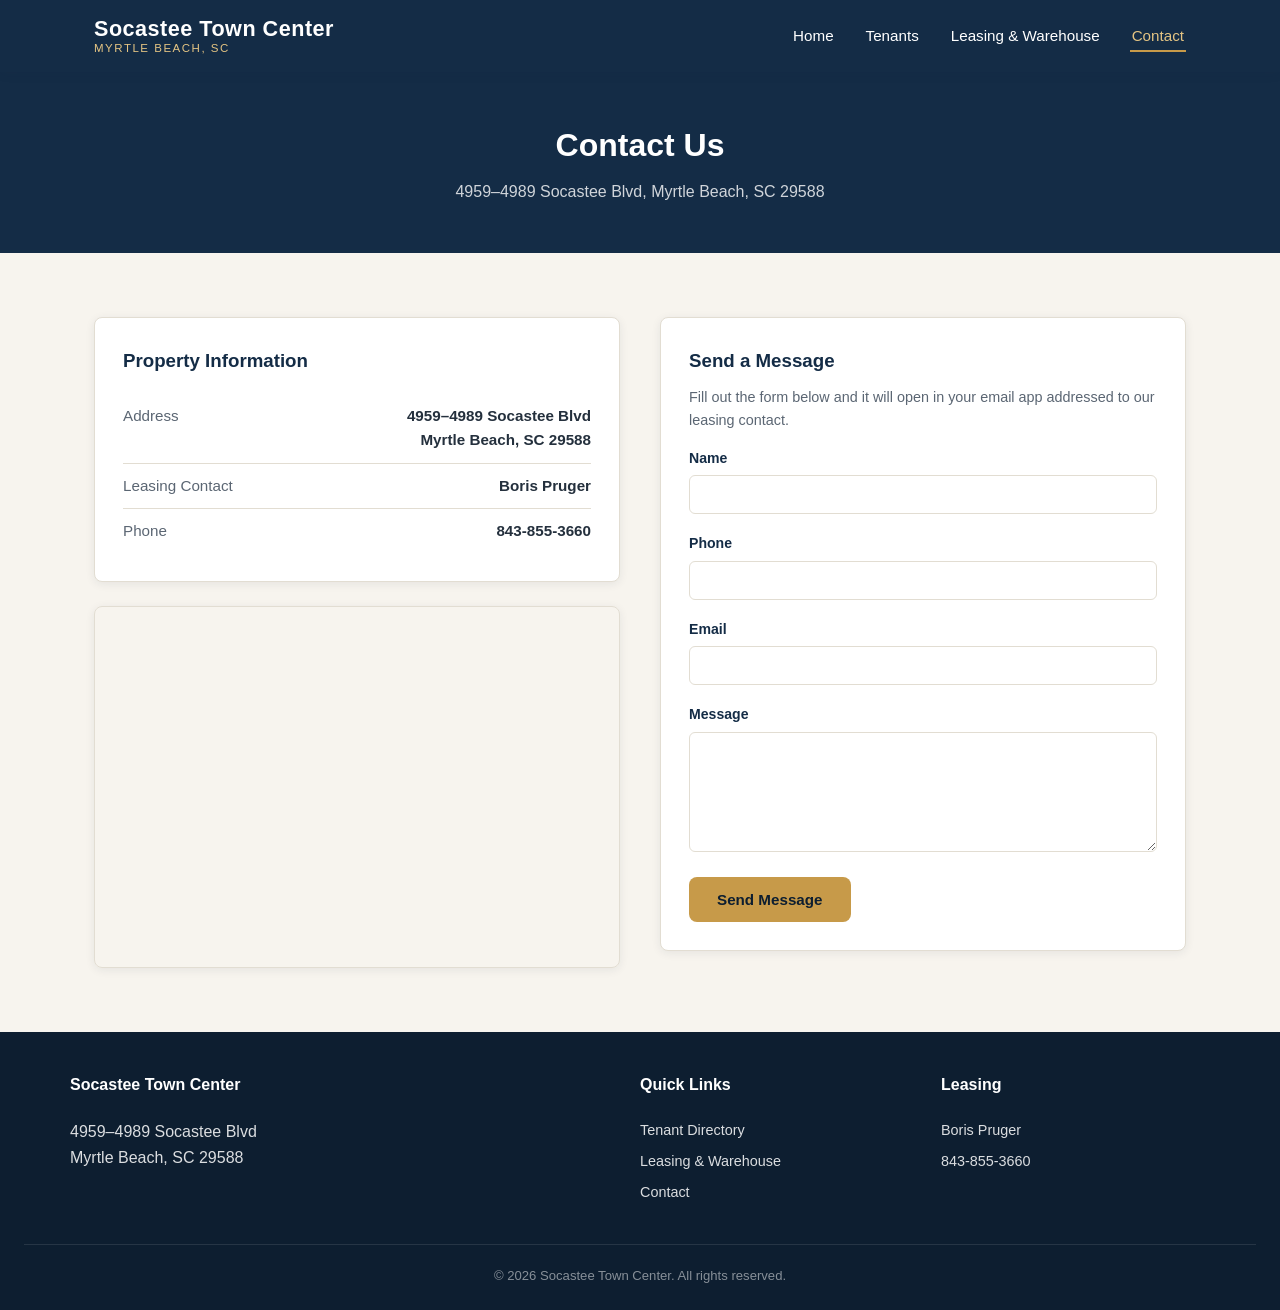
==== contact.html @ b61bdf65 "Add leasing/warehouse page and contact page with mailto inquiry form" ====
<!DOCTYPE html>
<html lang="en">
<head>
<meta charset="UTF-8">
<meta name="viewport" content="width=device-width, initial-scale=1.0">
<title>Contact | Socastee Town Center</title>
<meta name="description" content="Contact Socastee Town Center, 4979 Socastee Blvd, Myrtle Beach, SC 29588. Leasing contact: Boris Pruger, 843-855-3660.">
<link rel="stylesheet" href="css/styles.css">
</head>
<body>

<header class="site-header">
  <nav class="nav">
    <a href="index.html" class="nav-brand">
      <span class="brand-name">Socastee Town Center</span>
      <span class="brand-tag">Myrtle Beach, SC</span>
    </a>
    <button class="nav-toggle" aria-label="Toggle navigation">&#9776;</button>
    <ul class="nav-links">
      <li><a href="index.html">Home</a></li>
      <li><a href="tenants.html">Tenants</a></li>
      <li><a href="leasing.html">Leasing &amp; Warehouse</a></li>
      <li><a href="contact.html" class="active">Contact</a></li>
    </ul>
  </nav>
</header>

<section class="page-header">
  <div class="container">
    <h1>Contact Us</h1>
    <p>4959&ndash;4989 Socastee Blvd, Myrtle Beach, SC 29588</p>
  </div>
</section>

<section class="section">
  <div class="container">
    <div class="contact-grid">

      <div>
        <div class="info-card" style="margin-bottom:24px;">
          <h3>Property Information</h3>
          <ul class="info-list">
            <li><span class="label">Address</span><span class="value">4959&ndash;4989 Socastee Blvd<br>Myrtle Beach, SC 29588</span></li>
            <li><span class="label">Leasing Contact</span><span class="value">Boris Pruger</span></li>
            <li><span class="label">Phone</span><span class="value"><a href="tel:8438553660">843-855-3660</a></span></li>
          </ul>
        </div>
        <div class="map-wrap">
          <iframe
            src="https://www.google.com/maps?q=4979+Socastee+Blvd,+Myrtle+Beach,+SC+29588&output=embed"
            loading="lazy"
            referrerpolicy="no-referrer-when-downgrade"
            title="Map of Socastee Town Center">
          </iframe>
        </div>
      </div>

      <div>
        <div class="info-card">
          <h3>Send a Message</h3>
          <p style="color:var(--text-light); font-size:0.9rem; margin-top:-8px;">
            Fill out the form below and it will open in your email app addressed to our leasing contact.
          </p>
          <form id="contact-form">
            <div class="form-group">
              <label for="name">Name</label>
              <input type="text" id="name" name="name" required>
            </div>
            <div class="form-group">
              <label for="phone">Phone</label>
              <input type="tel" id="phone" name="phone">
            </div>
            <div class="form-group">
              <label for="email">Email</label>
              <input type="email" id="email" name="email" required>
            </div>
            <div class="form-group">
              <label for="message">Message</label>
              <textarea id="message" name="message" required></textarea>
            </div>
            <button type="submit" class="btn btn-gold">Send Message</button>
          </form>
        </div>
      </div>

    </div>
  </div>
</section>

<footer class="site-footer">
  <div class="footer-grid">
    <div>
      <h4>Socastee Town Center</h4>
      <p>4959&ndash;4989 Socastee Blvd<br>Myrtle Beach, SC 29588</p>
    </div>
    <div>
      <h4>Quick Links</h4>
      <ul>
        <li><a href="tenants.html">Tenant Directory</a></li>
        <li><a href="leasing.html">Leasing &amp; Warehouse</a></li>
        <li><a href="contact.html">Contact</a></li>
      </ul>
    </div>
    <div>
      <h4>Leasing</h4>
      <ul>
        <li>Boris Pruger</li>
        <li><a href="tel:8438553660">843-855-3660</a></li>
      </ul>
    </div>
  </div>
  <div class="footer-bottom">
    &copy; <span id="year"></span> Socastee Town Center. All rights reserved.
  </div>
</footer>

<script src="js/main.js"></script>
</body>
</html>
---- css/styles.css ----
/* Socastee Town Center - shared styles */

:root {
  --navy: #142c46;
  --navy-dark: #0d1e30;
  --gold: #c79a49;
  --gold-light: #e4c483;
  --cream: #f7f4ee;
  --text: #24303d;
  --text-light: #5b6673;
  --white: #ffffff;
  --border: #e2ddd2;
  --radius: 8px;
  --shadow: 0 2px 10px rgba(20, 44, 70, 0.08);
}

* {
  box-sizing: border-box;
}

html {
  scroll-behavior: smooth;
}

body {
  margin: 0;
  font-family: "Segoe UI", Helvetica, Arial, sans-serif;
  color: var(--text);
  background: var(--cream);
  line-height: 1.6;
}

a {
  color: inherit;
  text-decoration: none;
}

img {
  max-width: 100%;
  display: block;
}

.container {
  width: 100%;
  max-width: 1140px;
  margin: 0 auto;
  padding: 0 24px;
}

/* Header / Nav */
.site-header {
  background: var(--navy);
  color: var(--white);
  position: sticky;
  top: 0;
  z-index: 100;
  box-shadow: var(--shadow);
}

.nav {
  display: flex;
  align-items: center;
  justify-content: space-between;
  padding: 16px 24px;
  max-width: 1140px;
  margin: 0 auto;
}

.nav-brand {
  display: flex;
  flex-direction: column;
  line-height: 1.2;
}

.nav-brand .brand-name {
  font-size: 1.35rem;
  font-weight: 700;
  letter-spacing: 0.5px;
  color: var(--white);
}

.nav-brand .brand-tag {
  font-size: 0.72rem;
  text-transform: uppercase;
  letter-spacing: 1.5px;
  color: var(--gold-light);
}

.nav-links {
  display: flex;
  gap: 28px;
  list-style: none;
  margin: 0;
  padding: 0;
}

.nav-links a {
  font-size: 0.95rem;
  font-weight: 500;
  color: var(--white);
  padding: 6px 2px;
  border-bottom: 2px solid transparent;
  transition: border-color 0.2s ease, color 0.2s ease;
}

.nav-links a:hover,
.nav-links a.active {
  color: var(--gold-light);
  border-bottom-color: var(--gold);
}

.nav-toggle {
  display: none;
  background: none;
  border: 1px solid rgba(255, 255, 255, 0.4);
  border-radius: 6px;
  color: var(--white);
  font-size: 1.1rem;
  padding: 6px 10px;
  cursor: pointer;
}

/* Hero */
.hero {
  background: linear-gradient(135deg, var(--navy) 0%, var(--navy-dark) 100%);
  color: var(--white);
  padding: 72px 24px;
  text-align: center;
}

.hero h1 {
  font-size: 2.4rem;
  margin: 0 0 12px;
}

.hero p {
  font-size: 1.15rem;
  color: rgba(255, 255, 255, 0.85);
  max-width: 640px;
  margin: 0 auto 28px;
}

.hero .hero-address {
  font-size: 1rem;
  color: var(--gold-light);
  margin-bottom: 28px;
}

.btn {
  display: inline-block;
  padding: 12px 26px;
  border-radius: var(--radius);
  font-weight: 600;
  font-size: 0.95rem;
  cursor: pointer;
  border: 2px solid transparent;
  transition: transform 0.15s ease, box-shadow 0.15s ease;
}

.btn:hover {
  transform: translateY(-1px);
}

.btn-gold {
  background: var(--gold);
  color: var(--navy-dark);
}

.btn-gold:hover {
  background: var(--gold-light);
}

.btn-outline {
  background: transparent;
  border-color: var(--white);
  color: var(--white);
}

.btn-outline:hover {
  background: rgba(255, 255, 255, 0.1);
}

.btn-row {
  display: flex;
  gap: 16px;
  justify-content: center;
  flex-wrap: wrap;
}

/* Sections */
.section {
  padding: 64px 24px;
}

.section-alt {
  background: var(--white);
}

.section-heading {
  text-align: center;
  margin-bottom: 44px;
}

.section-heading h2 {
  font-size: 1.9rem;
  margin: 0 0 10px;
  color: var(--navy);
}

.section-heading p {
  color: var(--text-light);
  max-width: 560px;
  margin: 0 auto;
}

.eyebrow {
  text-transform: uppercase;
  letter-spacing: 1.5px;
  font-size: 0.78rem;
  font-weight: 700;
  color: var(--gold);
  display: block;
  margin-bottom: 8px;
}

/* Facts / stats */
.facts-grid {
  display: grid;
  grid-template-columns: repeat(auto-fit, minmax(160px, 1fr));
  gap: 24px;
  max-width: 900px;
  margin: 0 auto;
}

.fact-card {
  background: var(--white);
  border: 1px solid var(--border);
  border-radius: var(--radius);
  padding: 28px 16px;
  text-align: center;
  box-shadow: var(--shadow);
}

.fact-card .fact-number {
  font-size: 2.1rem;
  font-weight: 700;
  color: var(--navy);
}

.fact-card .fact-label {
  color: var(--text-light);
  font-size: 0.92rem;
  margin-top: 6px;
}

/* Tenant cards */
.tenant-grid {
  display: grid;
  grid-template-columns: repeat(auto-fill, minmax(240px, 1fr));
  gap: 20px;
}

.tenant-card {
  background: var(--white);
  border: 1px solid var(--border);
  border-radius: var(--radius);
  padding: 20px;
  box-shadow: var(--shadow);
  display: flex;
  flex-direction: column;
  gap: 6px;
}

.tenant-card .suite {
  font-size: 0.78rem;
  text-transform: uppercase;
  letter-spacing: 1px;
  color: var(--gold);
  font-weight: 700;
}

.tenant-card .tenant-name {
  font-size: 1.15rem;
  font-weight: 700;
  color: var(--navy);
}

.tenant-card .tenant-category {
  color: var(--text-light);
  font-size: 0.92rem;
}

.tenant-card .two-space-badge {
  display: inline-block;
  margin-top: 4px;
  font-size: 0.75rem;
  background: var(--cream);
  border: 1px solid var(--border);
  color: var(--text-light);
  padding: 2px 8px;
  border-radius: 20px;
  width: fit-content;
}

.tenant-card--placeholder {
  border: 1px dashed #c7b98f;
  background: #fbf8f1;
}

.tenant-card--placeholder .tenant-name {
  color: var(--text-light);
  font-style: italic;
}

.needs-info-badge {
  display: inline-block;
  margin-top: 4px;
  font-size: 0.72rem;
  font-weight: 700;
  text-transform: uppercase;
  letter-spacing: 0.5px;
  color: #9a6b1f;
  background: #f3e3c4;
  padding: 3px 8px;
  border-radius: 4px;
  width: fit-content;
}

/* Warehouse / leasing */
.info-split {
  display: grid;
  grid-template-columns: 1.1fr 0.9fr;
  gap: 40px;
  align-items: start;
}

@media (max-width: 800px) {
  .info-split {
    grid-template-columns: 1fr;
  }
}

.info-card {
  background: var(--white);
  border: 1px solid var(--border);
  border-radius: var(--radius);
  padding: 28px;
  box-shadow: var(--shadow);
}

.info-card h3 {
  color: var(--navy);
  margin-top: 0;
}

.info-list {
  list-style: none;
  padding: 0;
  margin: 16px 0 0;
}

.info-list li {
  padding: 10px 0;
  border-bottom: 1px solid var(--border);
  display: flex;
  justify-content: space-between;
  gap: 16px;
  font-size: 0.95rem;
}

.info-list li:last-child {
  border-bottom: none;
}

.info-list .label {
  color: var(--text-light);
}

.info-list .value {
  font-weight: 600;
  text-align: right;
}

/* Map */
.map-wrap {
  border-radius: var(--radius);
  overflow: hidden;
  box-shadow: var(--shadow);
  border: 1px solid var(--border);
}

.map-wrap iframe {
  width: 100%;
  height: 360px;
  border: 0;
  display: block;
}

/* Contact form */
.contact-grid {
  display: grid;
  grid-template-columns: 1fr 1fr;
  gap: 40px;
}

@media (max-width: 800px) {
  .contact-grid {
    grid-template-columns: 1fr;
  }
}

.form-group {
  margin-bottom: 18px;
}

.form-group label {
  display: block;
  font-size: 0.88rem;
  font-weight: 600;
  margin-bottom: 6px;
  color: var(--navy);
}

.form-group input,
.form-group textarea {
  width: 100%;
  padding: 10px 12px;
  border: 1px solid var(--border);
  border-radius: 6px;
  font-family: inherit;
  font-size: 0.95rem;
  background: var(--white);
}

.form-group textarea {
  resize: vertical;
  min-height: 120px;
}

/* Footer */
.site-footer {
  background: var(--navy-dark);
  color: rgba(255, 255, 255, 0.85);
  padding: 40px 24px 24px;
}

.footer-grid {
  display: grid;
  grid-template-columns: 2fr 1fr 1fr;
  gap: 32px;
  max-width: 1140px;
  margin: 0 auto;
}

@media (max-width: 700px) {
  .footer-grid {
    grid-template-columns: 1fr;
  }
}

.site-footer h4 {
  color: var(--white);
  margin-top: 0;
  font-size: 1rem;
}

.site-footer ul {
  list-style: none;
  padding: 0;
  margin: 0;
}

.site-footer li {
  margin-bottom: 8px;
  font-size: 0.9rem;
}

.site-footer a:hover {
  color: var(--gold-light);
}

.footer-bottom {
  text-align: center;
  font-size: 0.82rem;
  color: rgba(255, 255, 255, 0.5);
  margin-top: 32px;
  padding-top: 20px;
  border-top: 1px solid rgba(255, 255, 255, 0.1);
}

/* Page header (interior pages) */
.page-header {
  background: var(--navy);
  color: var(--white);
  padding: 48px 24px;
  text-align: center;
}

.page-header h1 {
  margin: 0 0 8px;
  font-size: 2rem;
}

.page-header p {
  color: rgba(255, 255, 255, 0.8);
  margin: 0;
}

/* Mobile nav */
@media (max-width: 760px) {
  .nav-toggle {
    display: inline-block;
  }

  .nav-links {
    position: absolute;
    top: 100%;
    left: 0;
    right: 0;
    background: var(--navy);
    flex-direction: column;
    gap: 0;
    max-height: 0;
    overflow: hidden;
    transition: max-height 0.25s ease;
  }

  .nav-links.open {
    max-height: 400px;
  }

  .nav-links li {
    border-top: 1px solid rgba(255, 255, 255, 0.1);
  }

  .nav-links a {
    display: block;
    padding: 14px 24px;
    border-bottom: none;
  }
}
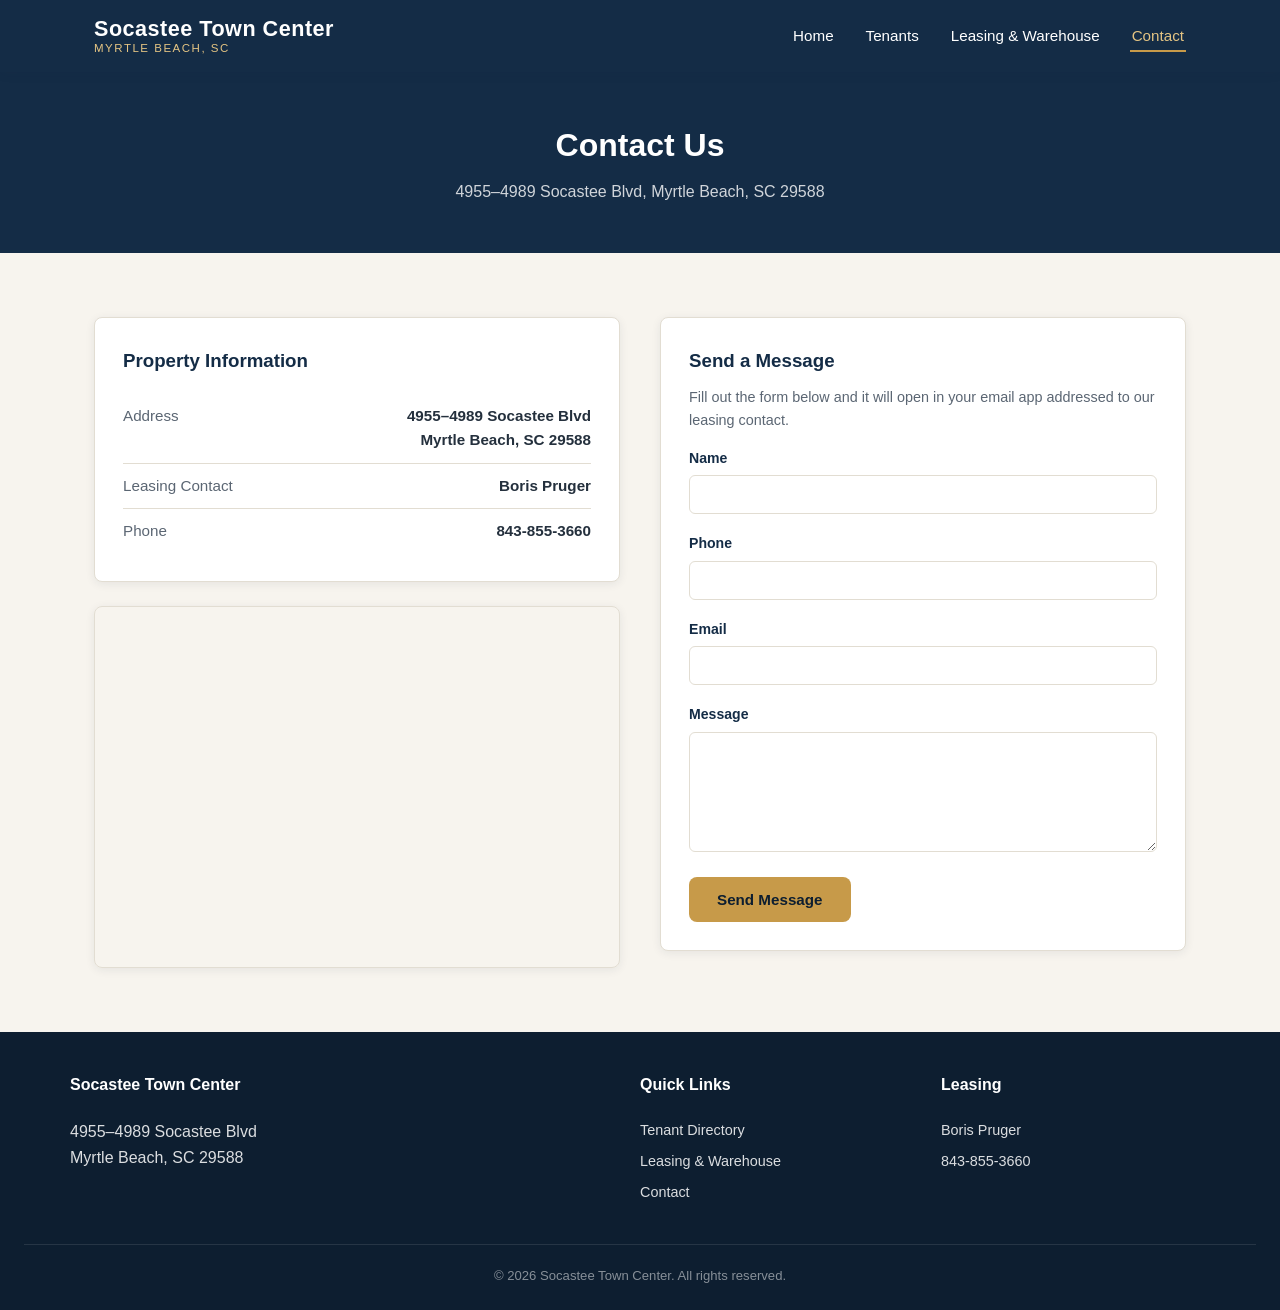
==== commit 6666613f: "Add Village Laundromat, update address range to 4955-4989 and tenant/space counts" ====
--- a/contact.html
+++ b/contact.html
@@ -28,7 +28,7 @@
 <section class="page-header">
   <div class="container">
     <h1>Contact Us</h1>
-    <p>4959&ndash;4989 Socastee Blvd, Myrtle Beach, SC 29588</p>
+    <p>4955&ndash;4989 Socastee Blvd, Myrtle Beach, SC 29588</p>
   </div>
 </section>
 
@@ -40,7 +40,7 @@
         <div class="info-card" style="margin-bottom:24px;">
           <h3>Property Information</h3>
           <ul class="info-list">
-            <li><span class="label">Address</span><span class="value">4959&ndash;4989 Socastee Blvd<br>Myrtle Beach, SC 29588</span></li>
+            <li><span class="label">Address</span><span class="value">4955&ndash;4989 Socastee Blvd<br>Myrtle Beach, SC 29588</span></li>
             <li><span class="label">Leasing Contact</span><span class="value">Boris Pruger</span></li>
             <li><span class="label">Phone</span><span class="value"><a href="tel:8438553660">843-855-3660</a></span></li>
           </ul>
@@ -91,7 +91,7 @@
   <div class="footer-grid">
     <div>
       <h4>Socastee Town Center</h4>
-      <p>4959&ndash;4989 Socastee Blvd<br>Myrtle Beach, SC 29588</p>
+      <p>4955&ndash;4989 Socastee Blvd<br>Myrtle Beach, SC 29588</p>
     </div>
     <div>
       <h4>Quick Links</h4>
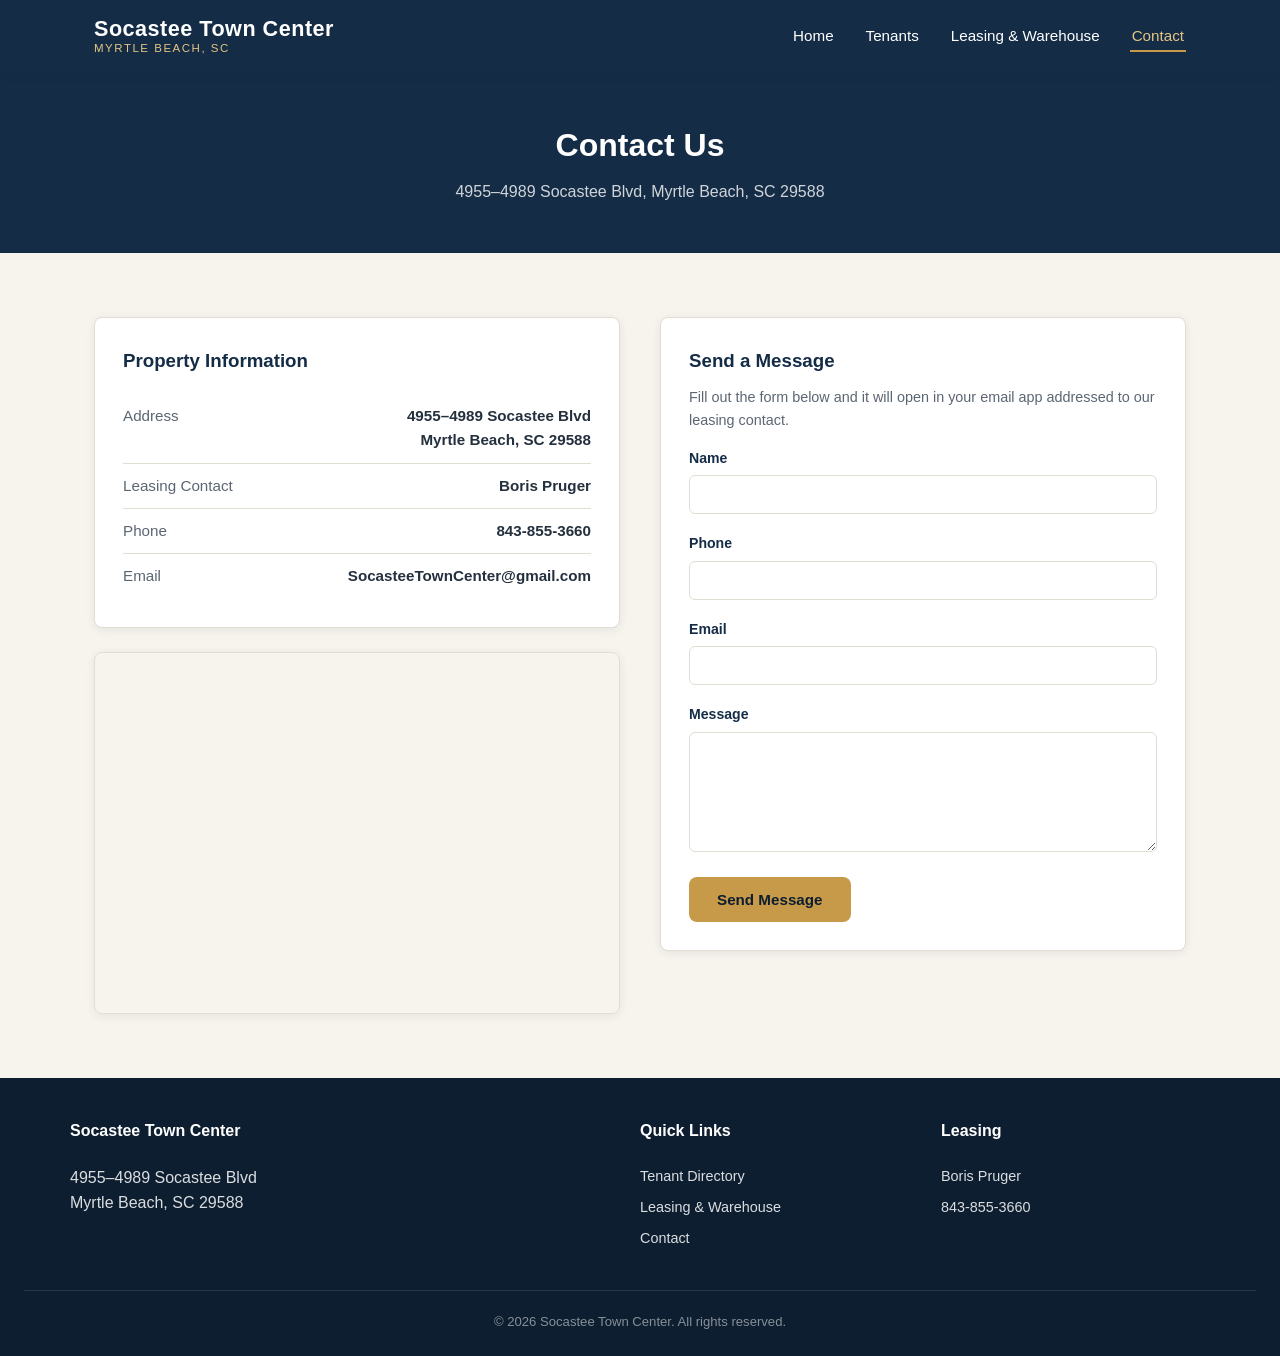
==== commit 970c134a: "Add leasing contact email SocasteeTownCenter@gmail.com" ====
--- a/contact.html
+++ b/contact.html
@@ -43,6 +43,7 @@
             <li><span class="label">Address</span><span class="value">4955&ndash;4989 Socastee Blvd<br>Myrtle Beach, SC 29588</span></li>
             <li><span class="label">Leasing Contact</span><span class="value">Boris Pruger</span></li>
             <li><span class="label">Phone</span><span class="value"><a href="tel:8438553660">843-855-3660</a></span></li>
+            <li><span class="label">Email</span><span class="value"><a href="mailto:SocasteeTownCenter@gmail.com">SocasteeTownCenter@gmail.com</a></span></li>
           </ul>
         </div>
         <div class="map-wrap">
--- a/css/styles.css
+++ b/css/styles.css
@@ -253,6 +253,18 @@
   margin-top: 6px;
 }
 
+.fact-card--link {
+  display: block;
+  text-decoration: none;
+  transition: transform 0.15s ease, box-shadow 0.15s ease;
+}
+
+.fact-card--link:hover {
+  transform: translateY(-2px);
+  box-shadow: 0 4px 16px rgba(20, 44, 70, 0.14);
+  border-color: var(--gold);
+}
+
 /* Tenant cards */
 .tenant-grid {
   display: grid;
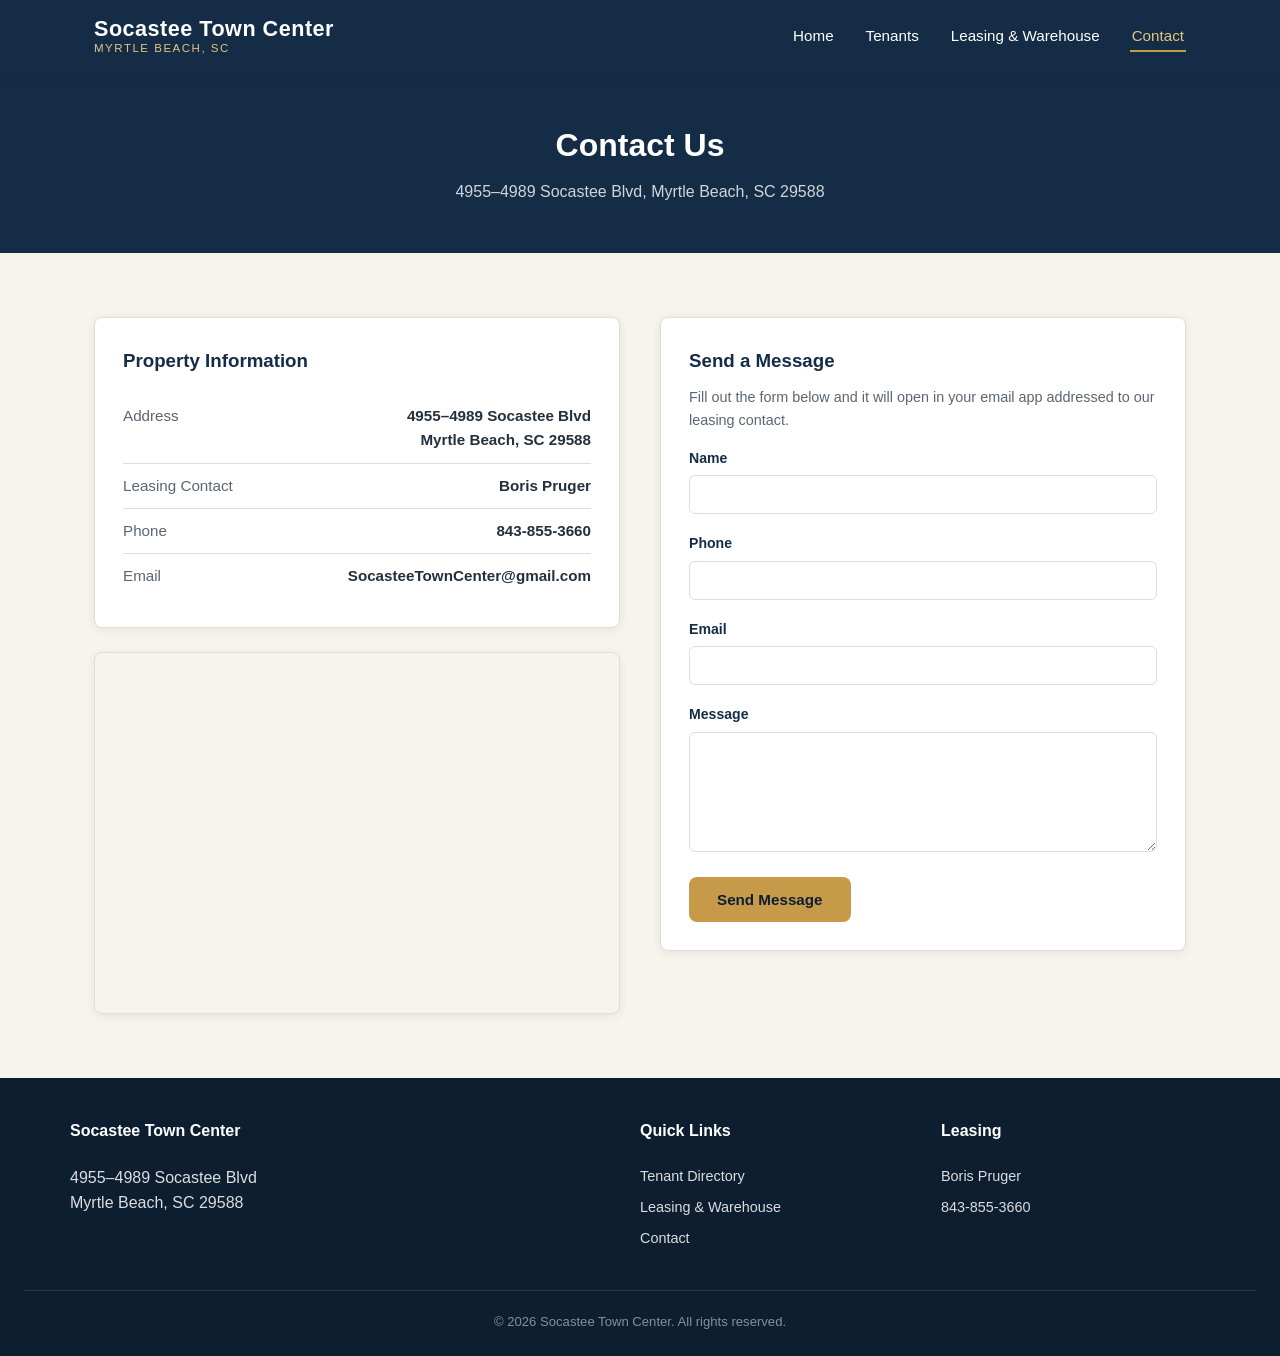
==== commit d5eb0843: "Make phone field required on contact form" ====
--- a/contact.html
+++ b/contact.html
@@ -69,7 +69,7 @@
             </div>
             <div class="form-group">
               <label for="phone">Phone</label>
-              <input type="tel" id="phone" name="phone">
+              <input type="tel" id="phone" name="phone" required>
             </div>
             <div class="form-group">
               <label for="email">Email</label>
